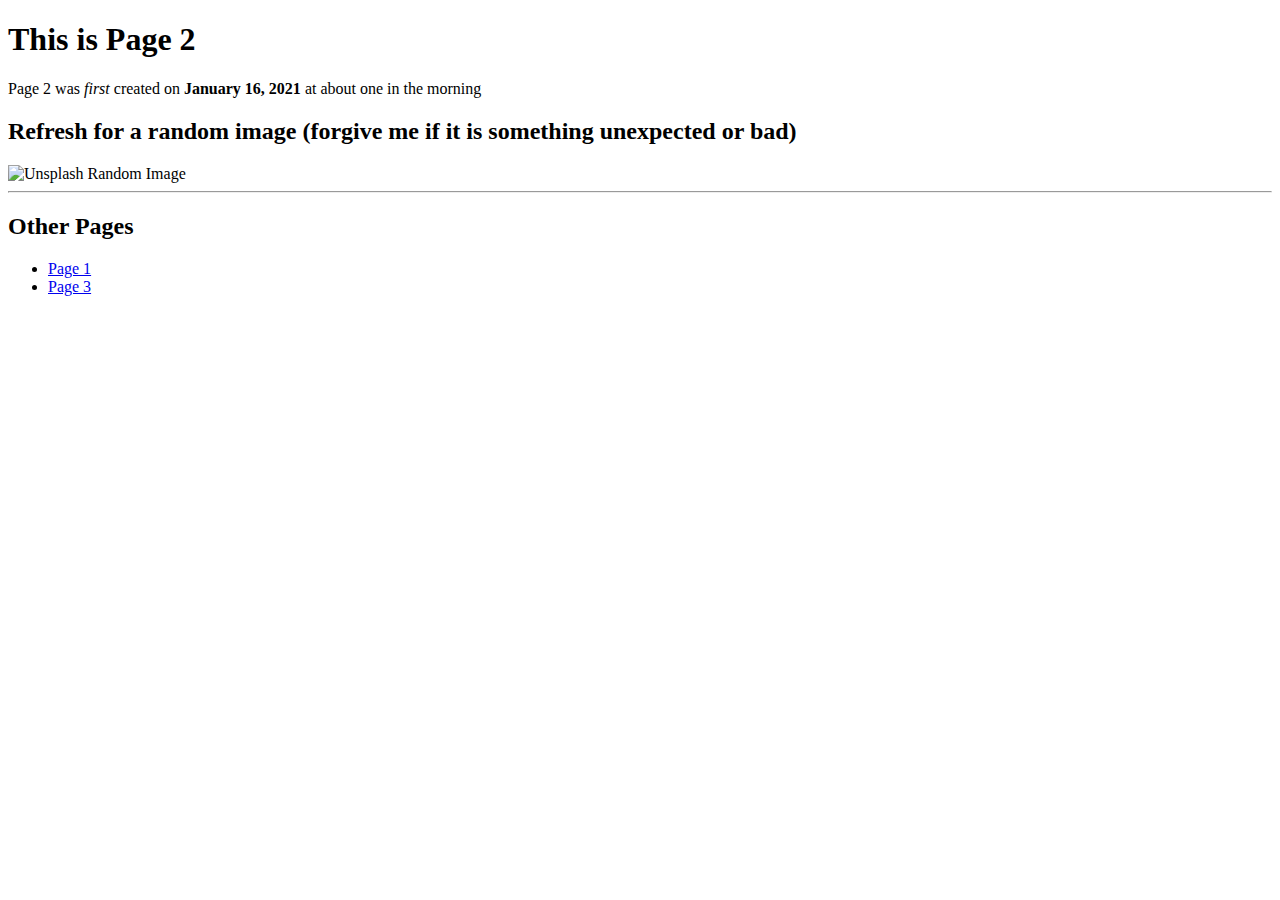
==== page2.html @ 1f021d70 "init" ====
<!DOCTYPE html>
<html>
  <head>
    <title>Page 2</title>
  </head>
  <body>
    <h1>This is Page 2</h1>
    <p>Page 2 was <em>first</em> created on <strong>January 16, 2021</strong> at about one in the morning</p>
    <h2>Refresh for a random image (forgive me if it is something unexpected or bad)</h2>
    <img src="https://source.unsplash.com/random/400x400" alt="Unsplash Random Image"/>
    <hr>
    <h2>Other Pages</h2>
    <ul>
      <li><a href="./index.html">Page 1</a></li>
      <li><a href="./page3.html">Page 3</a></li>
    </ul>
  </body>
</html>
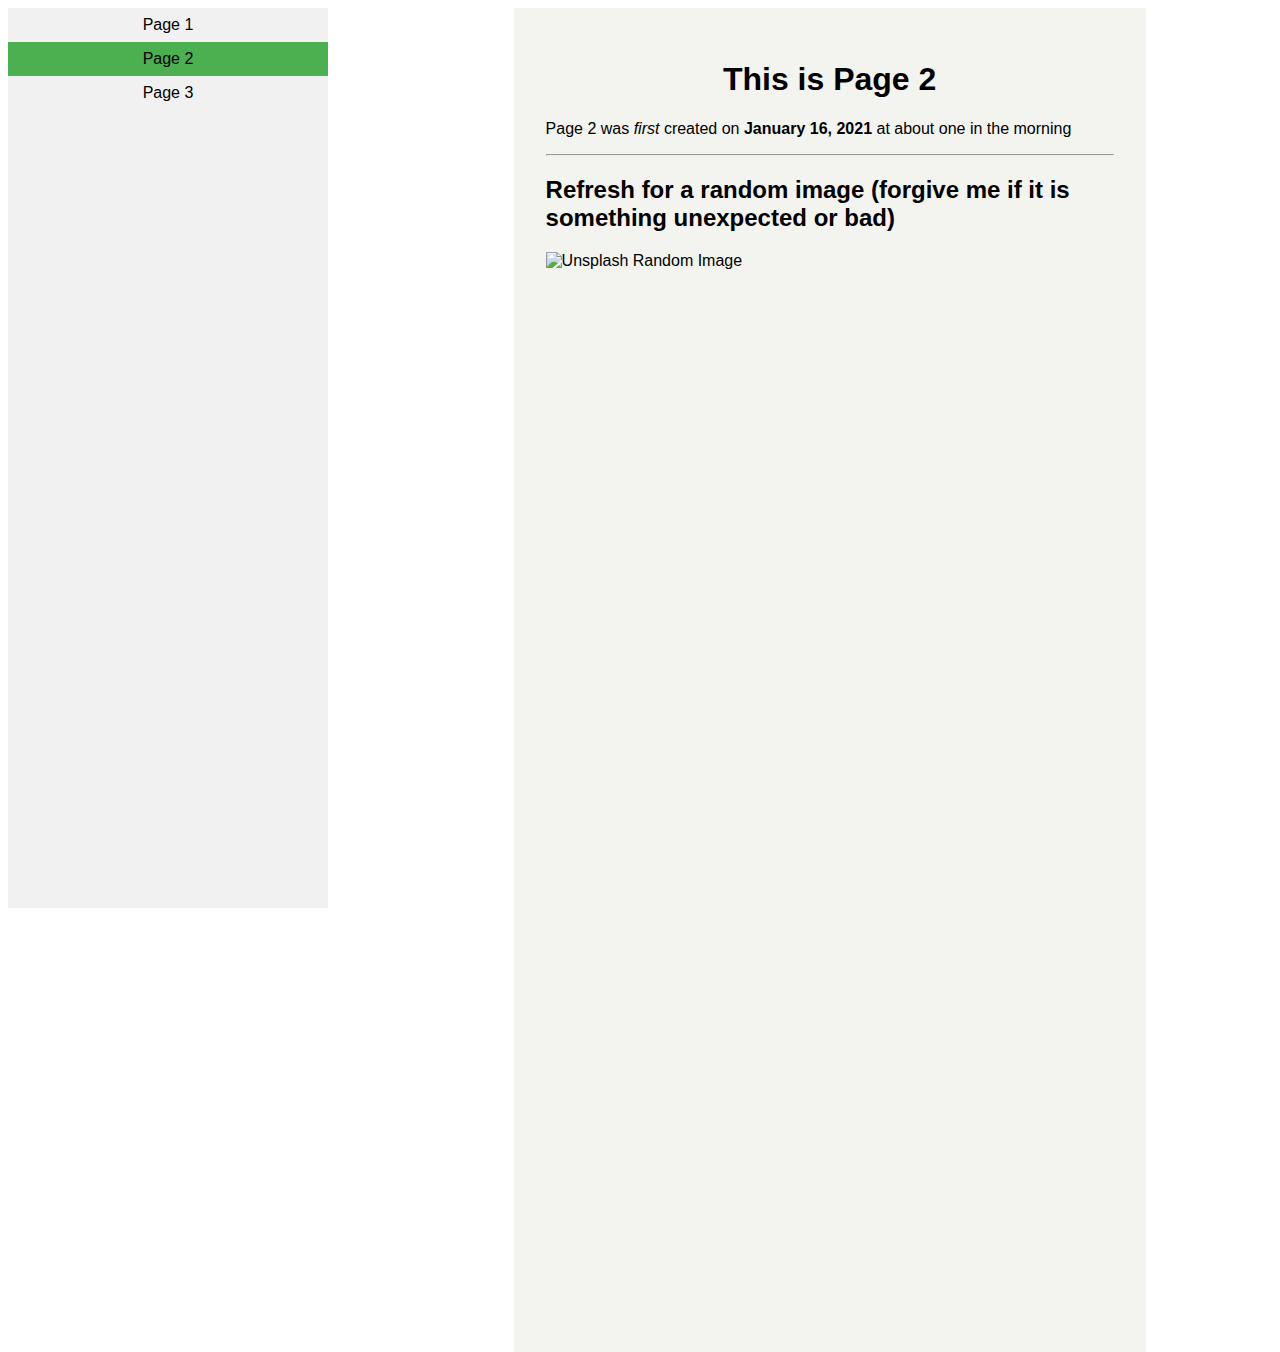
==== commit e3b61307: "Added stylesheet" ====
--- a/page2.html
+++ b/page2.html
@@ -1,18 +1,23 @@
 <!DOCTYPE html>
 <html>
-  <head>
-    <title>Page 2</title>
-  </head>
-  <body>
-    <h1>This is Page 2</h1>
-    <p>Page 2 was <em>first</em> created on <strong>January 16, 2021</strong> at about one in the morning</p>
-    <h2>Refresh for a random image (forgive me if it is something unexpected or bad)</h2>
-    <img src="https://source.unsplash.com/random/400x400" alt="Unsplash Random Image"/>
-    <hr>
-    <h2>Other Pages</h2>
-    <ul>
-      <li><a href="./index.html">Page 1</a></li>
-      <li><a href="./page3.html">Page 3</a></li>
-    </ul>
-  </body>
+<head>
+	<title>Page 2</title>
+	<link rel="stylesheet" type="text/css" href="app.css">
+</head>
+<body>
+	<ul>
+		<li class="side-nav"><a href="./index.html">Page 1</a></li>
+		<li class="active side-nav"><a href="./page2.html">Page 2</a></li>
+		<li class="side-nav"><a href="./page3.html">Page 3</a></li>
+	</ul>
+	<div class="main-page">
+		<h1>This is Page 2</h1>
+		<p>Page 2 was <em>first</em> created on <strong>January 16, 2021</strong> at about one in the morning</p>
+		<hr>
+		<h2>Refresh for a random image (forgive me if it is something unexpected or bad)</h2>
+		<img src="https://source.unsplash.com/random/400x400" alt="Unsplash Random Image"/>
+	</div>
+	
+	
+</body>
 </html>
--- a/app.css
+++ b/app.css
@@ -0,0 +1,107 @@
+body{
+	font-family: 'Segoe UI', Tahoma, Geneva, Verdana, sans-serif;
+	height: 100vw;
+}
+
+.main-page {
+	margin-left: 40%;
+	margin-right: 10%;
+	padding: 2rem;
+	height: 100%;
+	background-color: rgb(243, 243, 239);
+}
+
+h1 {
+	text-align: center;
+}
+
+.flex-row {
+	display: flex;
+}
+
+.ml-12 {
+	margin-left: 12rem;
+}
+
+.mt-5 {
+	margin-top: 5rem;
+}
+
+.upright {
+	writing-mode: vertical-rl;
+	text-orientation: mixed;
+}
+
+#margin {
+	background-color: lightsalmon;
+	width: 192px;
+	height: 148px;
+}
+
+#border {
+	background-color: papayawhip;
+	width: 152px;
+	height: 108px;
+}
+
+#padding {
+	background-color: olivedrab;
+	width: 112px;
+	height: 68px;
+}
+
+#element {
+	background-color: lightblue;
+	width: 72px;
+	height: 28px;
+}
+
+.css-box-model {
+	position: absolute;
+	display: flex;
+	flex-direction: column;
+	align-items: center;
+	justify-content: center;
+	font-size: 10px;
+	border-style: dashed;
+	border-width: 1px;
+}
+
+.labelText {
+	position: absolute;
+	top: 2px;
+	left: 5px;
+}
+
+ul {
+	list-style-type: none;
+	margin: 0;
+	padding: 0;
+	width: 25%;
+	background-color: #f1f1f1;
+	height: 100%; /* Full height */
+	position: fixed; /* Make it stick, even on scroll */
+	overflow: auto; /* Enable scrolling if the sidenav has too much content */
+}
+
+.side-nav {
+	text-align: center;
+}
+
+.side-nav a {
+	display: block;
+	color: #000;
+	padding: 8px 16px;
+	text-decoration: none;
+}
+
+/* Change the link color on hover */
+.side-nav a:hover {
+	background-color: #555;
+	color: white;
+}
+
+.active {
+	background-color: #4CAF50;
+	color: white;
+}
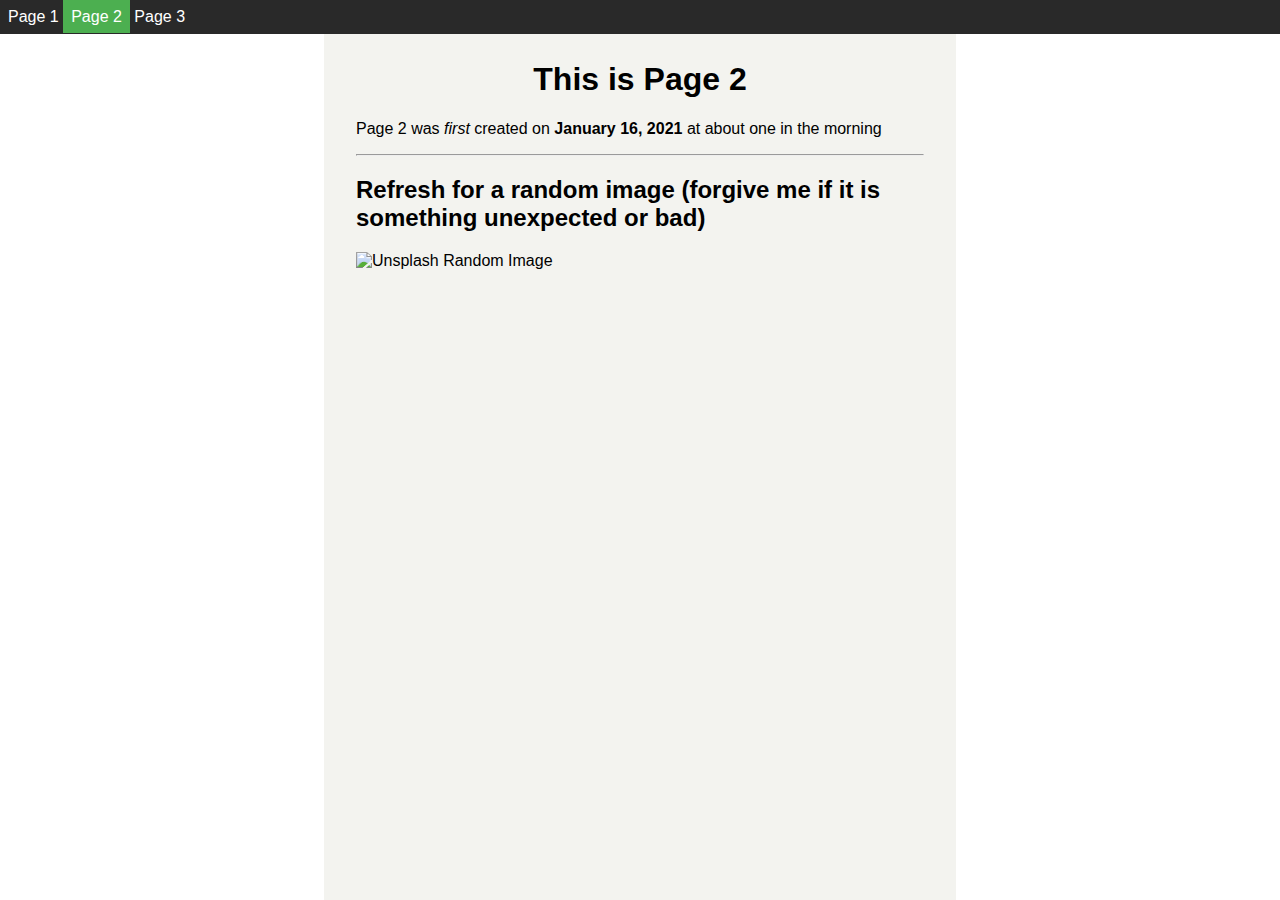
==== commit 6ff941d2: "Nav bar on top" ====
--- a/page2.html
+++ b/page2.html
@@ -2,6 +2,7 @@
 <html>
 <head>
 	<title>Page 2</title>
+	<meta name="viewport" content="width=device-width, initial-scale=1.0"> 
 	<link rel="stylesheet" type="text/css" href="app.css">
 </head>
 <body>
--- a/app.css
+++ b/app.css
@@ -1,11 +1,11 @@
 body{
 	font-family: 'Segoe UI', Tahoma, Geneva, Verdana, sans-serif;
-	height: 100vw;
+	height: 92vh;
 }
 
 .main-page {
-	margin-left: 40%;
-	margin-right: 10%;
+	margin-left: 25%;
+	margin-right: 25%;
 	padding: 2rem;
 	height: 100%;
 	background-color: rgb(243, 243, 239);
@@ -74,29 +74,51 @@
 }
 
 ul {
+	padding: 8px;
+	margin: 0;
 	list-style-type: none;
-	margin: 0;
-	padding: 0;
-	width: 25%;
-	background-color: #f1f1f1;
-	height: 100%; /* Full height */
-	position: fixed; /* Make it stick, even on scroll */
-	overflow: auto; /* Enable scrolling if the sidenav has too much content */
+	width: 100%;
+	height: auto;
+	margin-top: -0.5rem;
+	margin-left: -8px;
+	background-color: #292929;
+	position: fixed;
+	overflow: auto;
+}
+
+@media only screen and (max-width: 640px) {
+	.side-nav {
+		padding: 8px;
+		text-align: center;
+		display: block;
+	}
+
+	.main-page {
+		margin-right: -0.5rem;
+		margin-left: -0.5rem;
+	}
+}
+
+@media only screen and (min-width: 640px) {
+	.side-nav {
+		padding: 8px;
+		display: inline;
+	}
 }
 
 .side-nav {
-	text-align: center;
+	margin-left: -8px;
 }
 
-.side-nav a {
-	display: block;
-	color: #000;
-	padding: 8px 16px;
+a {
 	text-decoration: none;
+	color: white;
 }
 
-/* Change the link color on hover */
 .side-nav a:hover {
+	padding: 8px;
+	margin-left: -8px;
+	margin-right: -8px;
 	background-color: #555;
 	color: white;
 }
